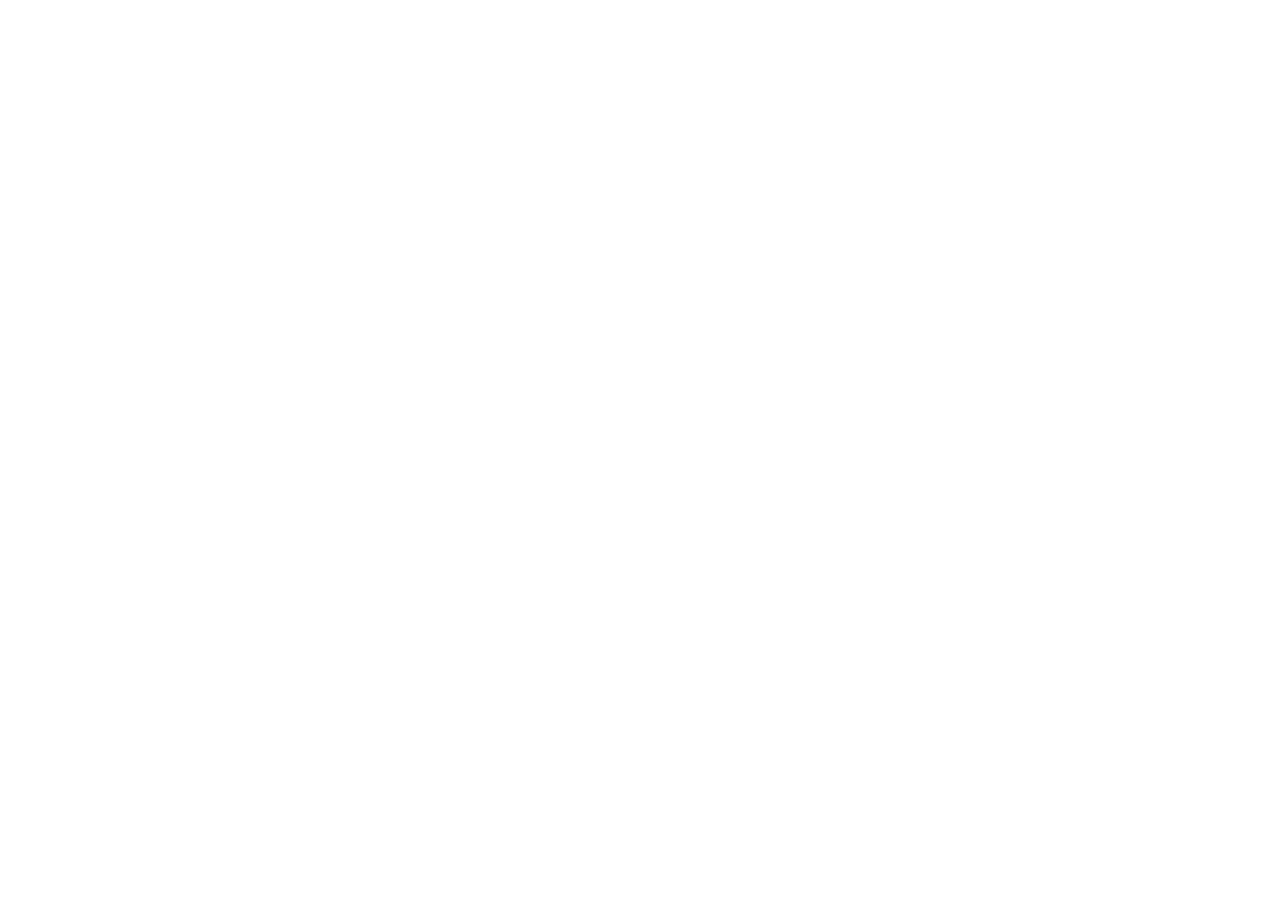
==== index.html @ d6902e5f "criei o index.html" ====
<!DOCTYPE html>
<html lang="pt-br">
<head>
    <meta charset="UTF-8">
    <meta http-equiv="X-UA-Compatible" content="IE=edge">
    <meta name="viewport" content="width=device-width, initial-scale=1.0">
    <title>Projeto Redes Sociais</title>
    <link rel="shortcut icon" href="favicon.ico" type="image/x-icon">
</head>
<body>
    
</body>
</html>
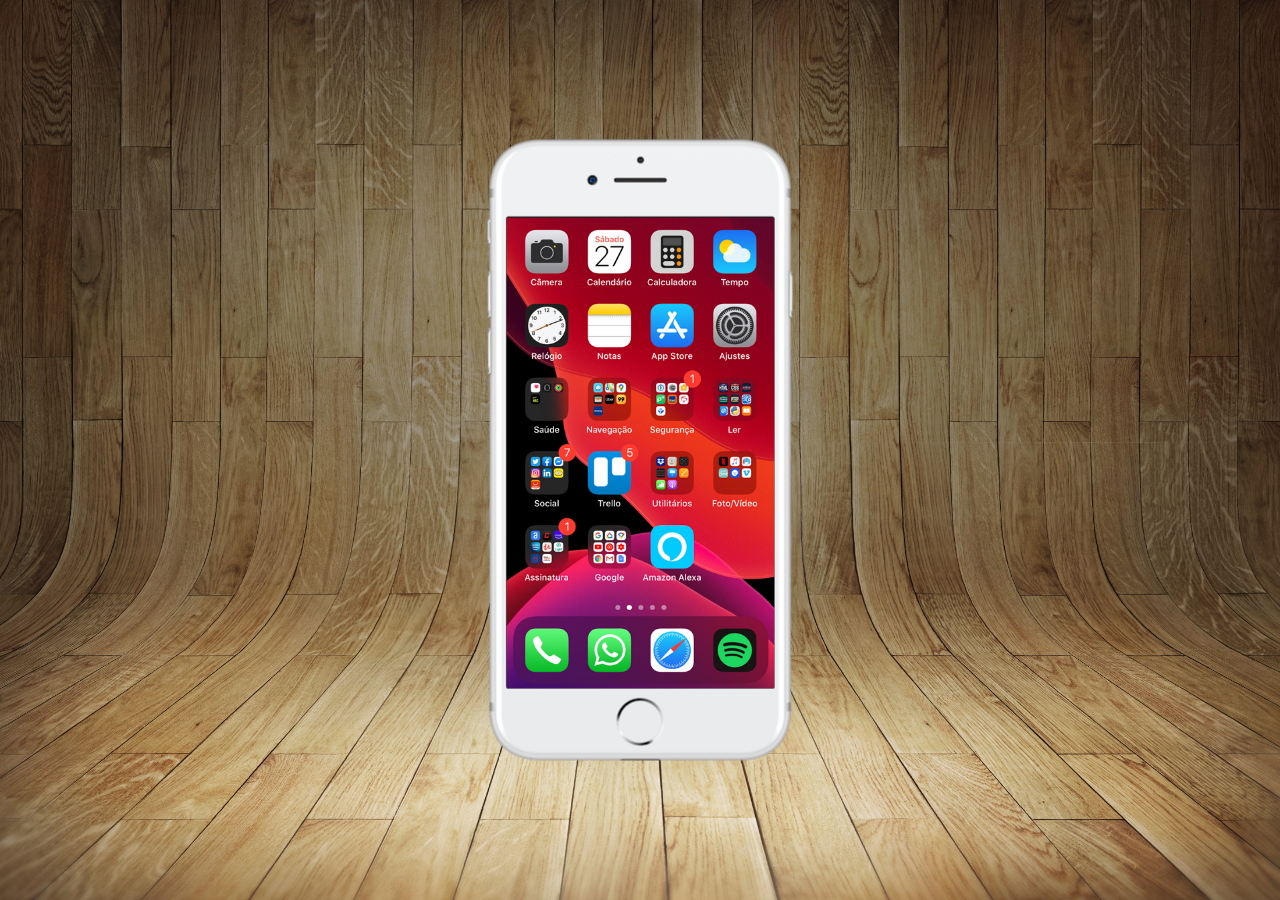
==== commit e8323bb6: "criei a tela home" ====
--- a/index.html
+++ b/index.html
@@ -5,9 +5,18 @@
     <meta http-equiv="X-UA-Compatible" content="IE=edge">
     <meta name="viewport" content="width=device-width, initial-scale=1.0">
     <title>Projeto Redes Sociais</title>
+    <link rel="stylesheet" href="estilos/style.css">
     <link rel="shortcut icon" href="favicon.ico" type="image/x-icon">
 </head>
 <body>
-    
+    <main>
+        <section id="telefone">
+            <iframe src="home.html" name="tela" id="tela" frameborder="0"></iframe>
+        </section>
+
+        <section id="redes-sociais">
+
+        </section>
+    </main>
 </body>
 </html>--- a/estilos/style.css
+++ b/estilos/style.css
@@ -0,0 +1,44 @@
+@charset "UTF-8";
+
+*{
+    margin: 0px;
+    padding: 0px;
+}
+
+html, body{
+    height: 100vh;
+    width: 100vw;
+    background-color: black;
+}
+
+body{
+    background: url('../imagens/fundo-madeira.jpg') no-repeat top center;
+    background-size: cover;
+    background-attachment: fixed;
+}
+
+main{
+    height: 100vh;
+    position: relative;
+}
+
+section#telefone{
+    /* deixando no centro */
+    position: absolute;
+    top: 50%;
+    left: 50%;
+    transform: translate(-50%, -50%);
+
+    height: 627px;
+    width: 311px;
+    
+    background: url('../imagens/frame-iphone.png') no-repeat;
+}
+
+iframe#tela{
+    position: relative;
+    top: 81px;
+    left: 22px;
+    width: 268px;
+    height: 471px;
+}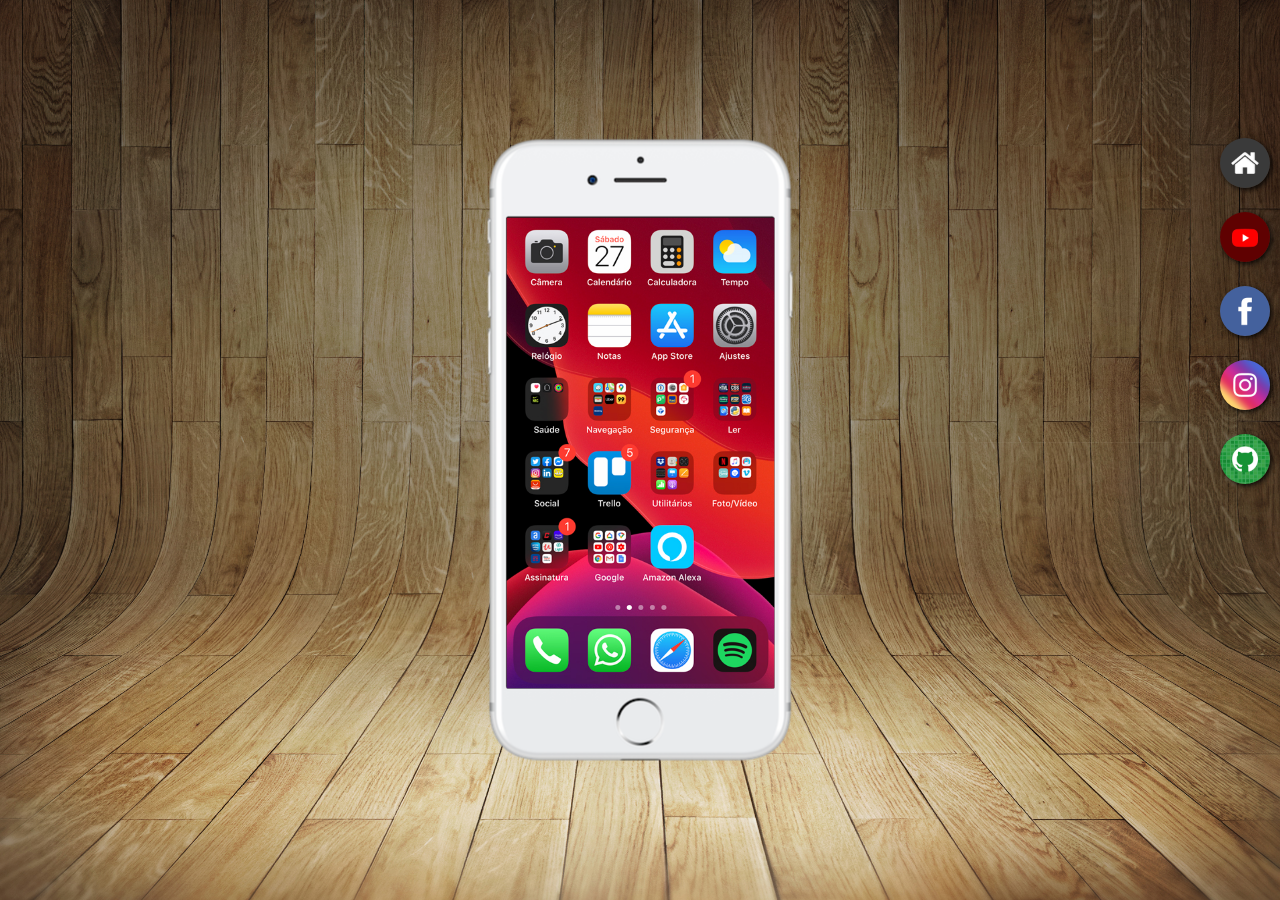
==== commit cecd2676: "criei os botoes" ====
--- a/index.html
+++ b/index.html
@@ -11,12 +11,19 @@
 <body>
     <main>
         <section id="telefone">
-            <iframe src="home.html" name="tela" id="tela" frameborder="0"></iframe>
+            <iframe src="home.html" name="tela" id="tela" frameborder="0">Seu navegador não é compativel com isso.</iframe>
+
         </section>
-
+        
         <section id="redes-sociais">
 
-        </section>
+            <a href="home.html" target="tela"><img src="imagens/logo-home.jpg" alt="Home"></a><br>
+            <a href="#" target="tela"><img src="imagens/logo-youtube.jpg" alt="YouTube"></a><br>
+            <a href="#" target="tela"><img src="imagens/logo-facebook.jpg" alt="Facebook"></a><br>
+            <a href="#" target="tela"><img src="imagens/logo-instagram.jpg" alt="Instagram"></a><br>
+            <a href="#" target="tela"><img src="imagens/logo-github.jpg" alt="GitHub"></a>
+            
+            </section>
     </main>
 </body>
 </html>--- a/estilos/style.css
+++ b/estilos/style.css
@@ -41,4 +41,25 @@
     left: 22px;
     width: 268px;
     height: 471px;
+}
+
+section#redes-sociais{
+    text-align: right;
+    padding-top: 10%;
+    
+}
+
+section#redes-sociais img{
+    width: 50px;
+    margin: 10px;
+    border-radius: 50%;
+    box-shadow: 2px 2px 5px rgba(0, 0, 0, 0.825);
+    box-sizing: border-box; /* borda fazer parte do icon */
+}
+
+section#redes-sociais img:hover{
+    border: 2px solid rgb(246, 156, 156); 
+    transform: translate(-3px, -3px);
+    box-shadow: 5px 5px 10px black;
+    transition: 0.7s, border 0.8s;
 }